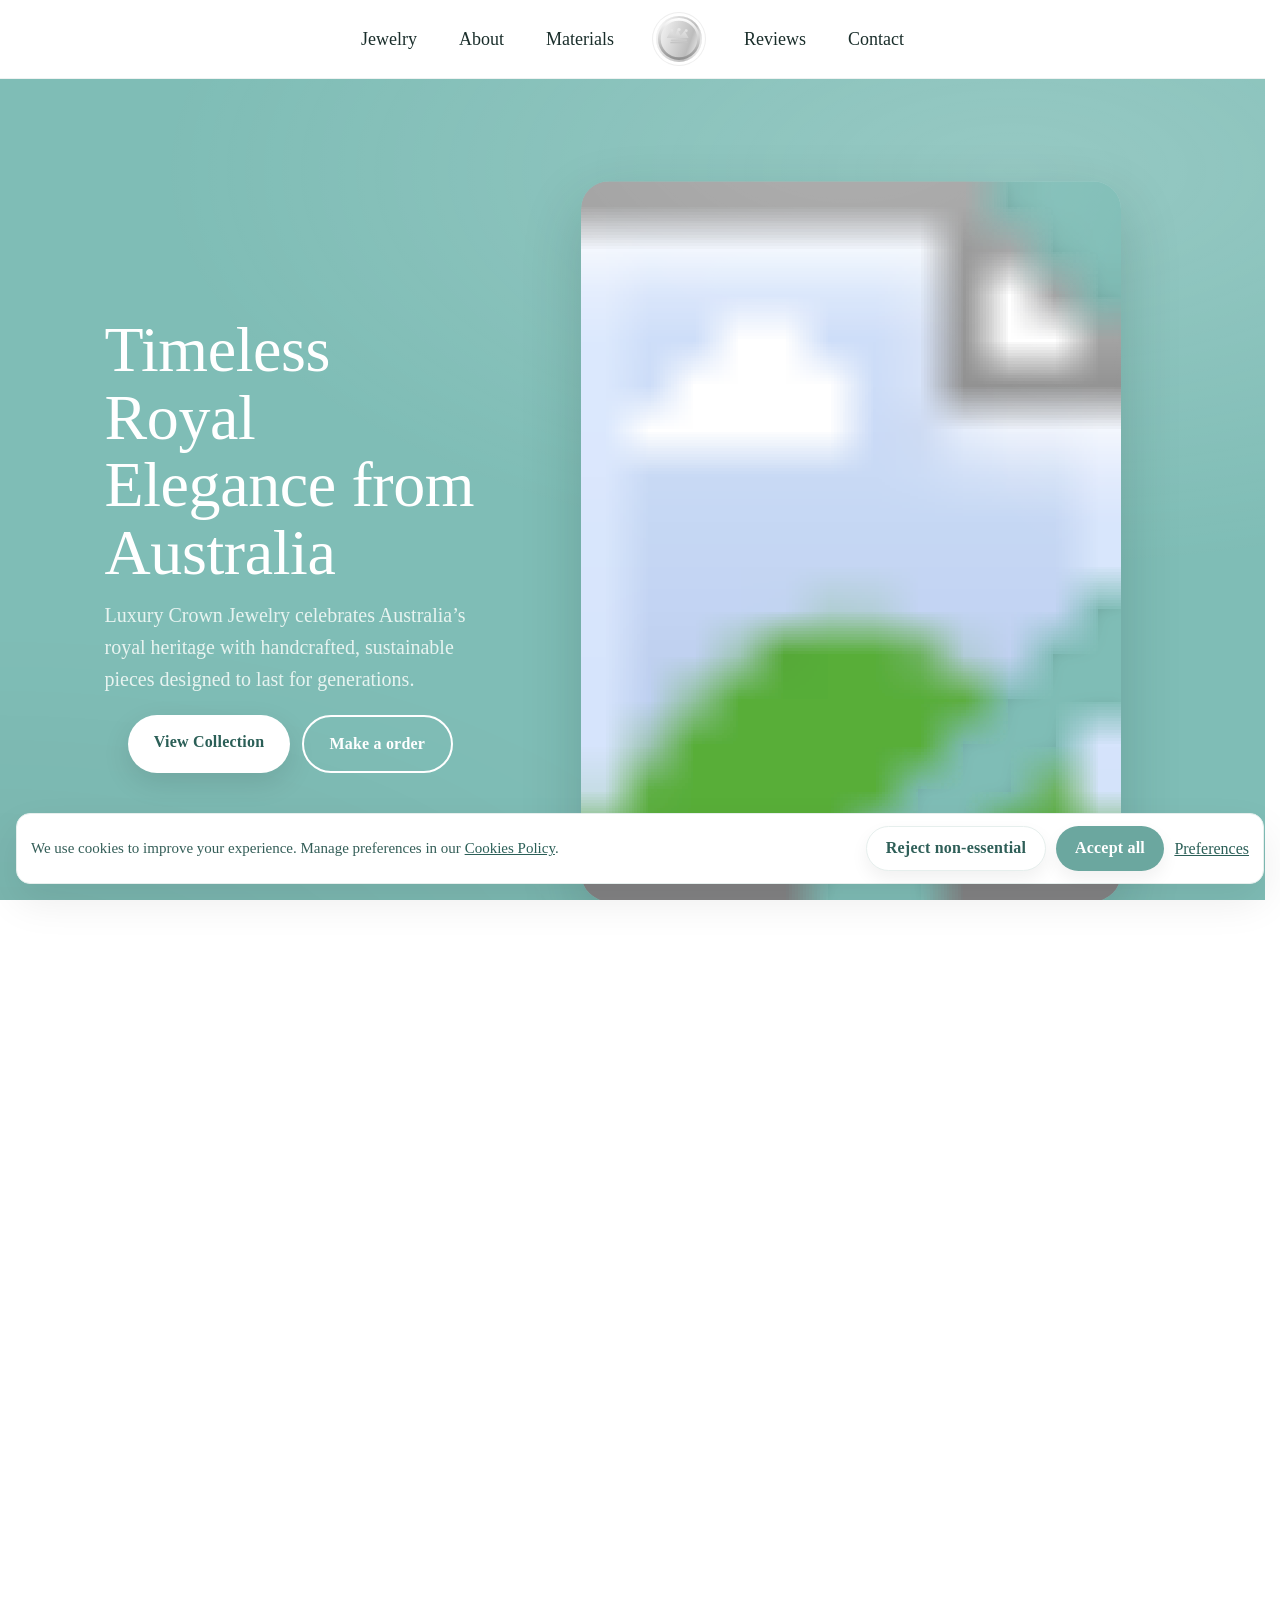
==== index.html @ 3e47b687 "Initial commit" ====
<!doctype html>
<html lang="en">

<head>
  <meta charset="utf-8" />
  <meta name="viewport" content="width=device-width,initial-scale=1" />

  <title>Crown (Australia) — Luxury Crown Jewelry from Australia</title>
  <meta name="description"
    content="Discover Crown (Australia) — handcrafted jewelry inspired by royal elegance and Australian heritage. Sustainable materials, opals, gold, and timeless design." />
  <meta name="keywords"
    content="Crown Australia, luxury jewelry, Australian opal, handcrafted jewelry, royal design, sustainable jewelry, gold, silver, diamonds" />
  <meta property="og:type" content="website" />
  <meta property="og:title" content="Crown (Australia) — Luxury Crown Jewelry from Australia" />
  <meta property="og:description"
    content="Regal-inspired handcrafted jewelry from Australia. Crown quality, timeless design." />
  <meta property="og:image" content="https://example.com/public/images/og/homePage.webP">

  <link rel="icon" type="image/svg+xml" href="/public/favicon.svg?v=2">
  <link rel="stylesheet" href="./css/normalize.css" />
  <link rel="stylesheet" href="./css/styles.css" />
</head>

<body>

  <div id="site-header"></div>

  <main id="top" class="page">
    <section class="hero" aria-labelledby="heroTitle">
      <div class="hero__inner">
        <div class="hero__copy reveal">
          <h1 id="heroTitle" class="hero__title">Timeless Royal<br>Elegance from<br>Australia</h1>
          <p class="hero__lead">Luxury Crown Jewelry celebrates Australia’s royal heritage with handcrafted, sustainable
            pieces designed to last for generations.</p>
          <div class="hero__cta">
            <a class="btn btn--solid" href="./#catalog">View Collection</a>
            <a class="btn btn--outline" href="./#order">Make a order</a>
          </div>
        </div>

        <figure class="hero__media reveal">
          <div class="hero__frame">
            <svg class="hero-portrait" viewBox="0 0 960 1280" role="img" aria-label="Model wearing Crown jewelry">
              <defs>
                <clipPath id="portraitMask" clipPathUnits="objectBoundingBox">
                  <rect x="0" y="0" width="1" height="1" rx=".04" ry=".04" />
                </clipPath>
                <filter id="innerShadow" x="-20%" y="-20%" width="140%" height="140%">
                  <feOffset dx="0" dy="2" />
                  <feGaussianBlur stdDeviation="14" result="b" />
                  <feComposite in="SourceAlpha" in2="b" operator="arithmetic" k2="-1" k3="1" result="inner" />
                  <feColorMatrix in="inner" type="matrix" values="0 0 0 0 0 0 0 0 0 0 0 0 0 0 0 0 0 0 .50 0" />
                  <feBlend in="SourceGraphic" mode="normal" />
                </filter>
              </defs>
              <rect x="0" y="0" width="960" height="1280" fill="var(--teal)" />
              <g clip-path="url(#portraitMask)" filter="url(#innerShadow)">
                <image href="./public/images/about-media.webP" x="0" y="0" width="960" height="1280"
                  preserveAspectRatio="xMidYMid slice" />
              </g>
            </svg>
          </div>
        </figure>
      </div>
    </section>

    <section id="catalog" class="catalog catalog--clean" aria-labelledby="catalogTitle">
      <div class="catalog__inner">
        <header class="catalog__head catalog__head--row">
          <div>
            <h2 id="catalogTitle" class="catalog__title">Our Craft</h2>
            <p class="catalog__sub">Handcrafted in small batches. Timeless and subtle.</p>
          </div>
          <div class="catalog__controls">
            <button class="cat-btn cat-btn--prev" aria-label="Previous" data-slide="prev">‹</button>
            <button class="cat-btn cat-btn--next" aria-label="Next" data-slide="next">›</button>
          </div>
        </header>

        <div class="catalog__viewport" aria-roledescription="carousel">
          <div class="catalog__track">
            <article class="item" data-title="Solitaire Ring" data-price="£1,250"
              data-gallery="./public/images/jewellery/SolitaireRing/SolitaireRing1.webP|./public/images/jewellery/SolitaireRing/SolitaireRing2.webP|./public/images/jewellery/SolitaireRing/SolitaireRing3.webP"
              data-img="./public/images/jewellery/SolitaireRing/SolitaireRing1.webP" data-link="./product-ring.html"
              data-desc="Classic round brilliant solitaire with a slim band for maximum sparkle. Low-profile, stackable, everyday-friendly. 18k white gold; lifetime polishing included.">
              <div class="item__media">
                <img src="./public/images/jewellery/SolitaireRing/SolitaireRing1.webP" alt="Solitaire Ring">
              </div>
              <div class="item__foot">
                <h3 class="item__title">Solitaire Ring</h3>
                <div class="item__meta">
                  <span class="item__price">£1,250</span>
                  <div class="item__actions"><button type="button" class="quick js-quick">Quick View</button></div>
                </div>
              </div>
            </article>

            <article class="item" data-title="Teardrop Earrings" data-price="£420"
              data-gallery="./public/images/jewellery/TeardropEarrings/TeardropEarrings1.webP|./public/images/jewellery/TeardropEarrings/TeardropEarrings2.webP|./public/images/jewellery/TeardropEarrings/TeardropEarrings3.webP"
              data-img="./public/images/jewellery/TeardropEarrings/TeardropEarrings1.webP"
              data-link="./product-earrings.html"
              data-desc="Minimal teardrop earrings with a glossy enamel finish. Sterling silver with secure lever-backs. Lightweight — perfect for all-day wear.">
              <div class="item__media">
                <img src="./public/images/jewellery/TeardropEarrings/TeardropEarrings1.webP" alt="Teardrop Earrings">
              </div>
              <div class="item__foot">
                <h3 class="item__title">Teardrop Earrings</h3>
                <div class="item__meta">
                  <span class="item__price">£420</span>
                  <div class="item__actions"><button type="button" class="quick js-quick">Quick View</button></div>
                </div>
              </div>
            </article>

            <article class="item" data-title="Fine Link Bracelet" data-price="£380"
              data-gallery="./public/images/jewellery/ShineBracelet/ShineBracelet1.webP|./public/images/jewellery/ShineBracelet/ShineBracelet2.webP|./public/images/jewellery/ShineBracelet/ShineBracelet3.webP"
              data-img="./public/images/jewellery/ShineBracelet/ShineBracelet1.webP" data-link="./product-bracelet.html"
              data-desc="Refined round-link chain bracelet in sterling silver. Smooth edges and silky drape — pairs beautifully with a watch or stacking set.">
              <div class="item__media">
                <img src="./public/images/jewellery/ShineBracelet/ShineBracelet1.webP" alt="Fine Link Bracelet">
              </div>
              <div class="item__foot">
                <h3 class="item__title">Fine Link Bracelet</h3>
                <div class="item__meta">
                  <span class="item__price">£380</span>
                  <div class="item__actions"><button type="button" class="quick js-quick">Quick View</button></div>
                </div>
              </div>
            </article>

            <article class="item" data-title="Silver Disc Pendant" data-price="£310"
              data-gallery="./public/images/jewellery/ShinePendant/ShinePendant1.webP|./public/images/jewellery/ShinePendant/ShinePendant2.webP|./public/images/jewellery/ShinePendant/ShinePendant3.webP"
              data-img="./public/images/jewellery/ShinePendant/ShinePendant1.webP" data-link="./product-pendant.html"
              data-desc="Timeless sterling-silver disc with a satin dome and bright-cut rim. Elegant alone or layered with a short choker.">
              <div class="item__media">
                <img src="./public/images/jewellery/ShinePendant/ShinePendant1.webP" alt="Silver Disc Pendant">
              </div>
              <div class="item__foot">
                <h3 class="item__title">Silver Disc Pendant</h3>
                <div class="item__meta">
                  <span class="item__price">£310</span>
                  <div class="item__actions"><button type="button" class="quick js-quick">Quick View</button></div>
                </div>
              </div>
            </article>

            <article class="item" data-title="Green Enamel Bracelet" data-price="£290"
              data-gallery="./public/images/jewellery/GreenBracelet/GreenBracelet1.webP|./public/images/jewellery/GreenBracelet/GreenBracelet2.webP|./public/images/jewellery/GreenBracelet/GreenBracelet3.webP"
              data-img="./public/images/jewellery/GreenBracelet/GreenBracelet1.webP" data-link="./product-bracelet.html"
              data-desc="Jade-green enamel charm bracelet on a fine silver chain. Hand-fired enamel for lasting color. Stack-ready, feather-light.">
              <div class="item__media">
                <img src="./public/images/jewellery/GreenBracelet/GreenBracelet1.webP" alt="Green Enamel Bracelet">
              </div>
              <div class="item__foot">
                <h3 class="item__title">Green Enamel Bracelet</h3>
                <div class="item__meta">
                  <span class="item__price">£290</span>
                  <div class="item__actions"><button type="button" class="quick js-quick">Quick View</button></div>
                </div>
              </div>
            </article>

            <article class="item" data-title="Blue Enamel Pendant" data-price="£360"
              data-gallery="./public/images/jewellery/BluePendant/BluePendant1.webP|./public/images/jewellery/BluePendant/BluePendant2.webP|./public/images/jewellery/BluePendant/BluePendant3.webP"
              data-img="./public/images/jewellery/BluePendant/BluePendant1.webP" data-link="./product-pendant.html"
              data-desc="Ocean-blue enamel dome with a polished rim. Comfortable 45 cm chain — designed to layer or shine solo.">
              <div class="item__media">
                <img src="./public/images/jewellery/BluePendant/BluePendant1.webP" alt="Blue Enamel Pendant">
              </div>
              <div class="item__foot">
                <h3 class="item__title">Blue Enamel Pendant</h3>
                <div class="item__meta">
                  <span class="item__price">£360</span>
                  <div class="item__actions"><button type="button" class="quick js-quick">Quick View</button></div>
                </div>
              </div>
            </article>

            <article class="item" data-title="Deep Green Pendant" data-price="£1,380"
              data-gallery="./public/images/jewellery/GreenSinglePendant/GreenSinglePendant1.webP|./public/images/jewellery/GreenSinglePendant/GreenSinglePendant2.webP|./public/images/jewellery/GreenSinglePendant/GreenSinglePendant3.webP"
              data-img="./public/images/jewellery/GreenSinglePendant/GreenSinglePendant1.webP"
              data-link="./product-pendant.html"
              data-desc="Deep-green enamel pendant inspired by coastal eucalyptus. Silver bezel with glass-smooth finish. Gift-boxed.">
              <div class="item__media">
                <img src="./public/images/jewellery/GreenSinglePendant/GreenSinglePendant1.webP"
                  alt="Deep Green Pendant">
              </div>
              <div class="item__foot">
                <h3 class="item__title">Deep Green Pendant</h3>
                <div class="item__meta">
                  <span class="item__price">£1,380</span>
                  <div class="item__actions"><button type="button" class="quick js-quick">Quick View</button></div>
                </div>
              </div>
            </article>

            <article class="item" data-title="Silver Coin Pendant" data-price="£330"
              data-gallery="./public/images/jewellery/GreenPendant/GreenPendant1.webP|./public/images/jewellery/GreenPendant/GreenPendant2.webP|./public/images/jewellery/GreenPendant/GreenPendant3.webP"
              data-img="./public/images/jewellery/GreenPendant/GreenPendant1.webP" data-link="./product-pendant.html"
              data-desc="Sterling-silver coin pendant with a soft satin finish. Minimalist, modern and easy to wear every day.">
              <div class="item__media">
                <img src="./public/images/jewellery/GreenPendant/GreenPendant1.webP" alt="Silver Coin Pendant">
              </div>
              <div class="item__foot">
                <h3 class="item__title">Silver Coin Pendant</h3>
                <div class="item__meta">
                  <span class="item__price">£330</span>
                  <div class="item__actions"><button type="button" class="quick js-quick">Quick View</button></div>
                </div>
              </div>
            </article>
          </div>
        </div>
      </div>

      <dialog class="qv" id="qv" aria-labelledby="qvTitle" aria-describedby="qvDesc">
        <button class="qv__close" aria-label="Close">✕</button>

        <div class="qv__media">
          <div class="qv__stage" id="qvStage">
            <img id="qvImg" alt="" loading="lazy">
          </div>
          <ul class="qv__thumbs" id="qvThumbs"></ul>
        </div>

        <div class="qv__body">
          <header class="qv__head">
            <h3 class="qv__title" id="qvTitle"></h3>
            <span class="qv__price" id="qvPrice"></span>
          </header>

          <p class="qv__desc" id="qvDesc"></p>

          <dl class="qv__specs">
            <div class="qv__spec">
              <dt>Materials</dt>
              <dd id="qvMaterials"></dd>
            </div>
            <div class="qv__spec">
              <dt>Finish</dt>
              <dd id="qvFinish"></dd>
            </div>
            <div class="qv__spec">
              <dt>Size / Length</dt>
              <dd id="qvSize"></dd>
            </div>
            <div class="qv__spec">
              <dt>Stone</dt>
              <dd id="qvStone"></dd>
            </div>
          </dl>

          <ul class="qv__highlights" id="qvHighlights"></ul>

          <div class="qv__notes">
            <p><strong>Care & Warranty:</strong> Complimentary lifetime polishing and tightening.</p>
            <p><strong>Shipping:</strong> Insured worldwide delivery. Free resizing within 60 days.</p>
          </div>

          <div class="qv__cta">
            <a class="btn btn--solid" id="qvOrderBtn" href="./#order">Make a order</a>
            <a class="btn btn--outline" href="./#order">Contact Us</a>
          </div>
        </div>
      </dialog>
    </section>

    <section id="about" class="about about--elevated" aria-labelledby="aboutTitle">
      <div class="about__inner">
        <div class="about__content">
          <h2 id="aboutTitle" class="about__title">The Inspiration Behind <span>Crown (Australia)</span></h2>
          <p class="about__lead">Our <strong>Crown (Australia)</strong> line blends royal motifs with the calm light of
            Australia’s coast. Each piece is handcrafted in small batches using recycled metals and ethically sourced
            stones.</p>

          <ul class="about__list">
            <li>Handcrafted in Australia</li>
            <li>Recycled gold & sterling silver</li>
            <li>Conflict-free stones</li>
            <li>Lifetime care & polishing</li>
          </ul>

          <div class="about__chips" aria-label="Key facts">
            <div class="chip"><span class="chip__num">12+</span><span class="chip__label">years of craft</span></div>
            <div class="chip"><span class="chip__num">100%</span><span class="chip__label">recycled metals</span></div>
            <div class="chip"><span class="chip__num">3–4 wks</span><span class="chip__label">made to order</span></div>
          </div>
        </div>

        <figure class="about__media">
          <img class="about__img" src="./public/images/hero.webP"
            alt="Crown jeweler setting an opal into a silver bezel under warm studio light">
          <svg class="about__crest" viewBox="0 0 36 20" aria-hidden="true">
            <path d="M2 18h32L27 4l-5 5-4-8-4 8-5-5-7 14z" fill="url(#g)" />
            <defs>
              <linearGradient id="g" x1="0" y1="0" x2="1" y2="1">
                <stop offset="0" stop-color="#F9E4A4" />
                <stop offset=".55" stop-color="#D2A552" />
                <stop offset="1" stop-color="#9A6A2E" />
              </linearGradient>
            </defs>
          </svg>
        </figure>
      </div>
    </section>

    <section id="materials" class="materials materials--signature" aria-labelledby="materialsTitle">
      <div class="materials__inner">
        <header class="materials__head">
          <h2 id="materialsTitle" class="section__title">Materials & Craft</h2>
        </header>

        <div class="mat-grid">
          <article class="mat">
            <div class="mat__icon" aria-hidden="true">
              <svg viewBox="0 0 24 24">
                <path d="M12 3c3.5 4.8 6 8 6 11a6 6 0 1 1-12 0c0-3 2.5-6.2 6-11z" />
              </svg>
            </div>
            <div class="mat__body">
              <h3 class="mat__title">Recycled Gold</h3>
              <p class="mat__text">14k & 18k, reclaimed and refined in Australia.</p>
            </div>
          </article>

          <article class="mat">
            <div class="mat__icon" aria-hidden="true">
              <svg viewBox="0 0 24 24">
                <rect x="3" y="8" width="18" height="8" rx="3" />
              </svg>
            </div>
            <div class="mat__body">
              <h3 class="mat__title">Sterling Silver</h3>
              <p class="mat__text">925 silver with anti-tarnish finish.</p>
            </div>
          </article>

          <article class="mat">
            <div class="mat__icon" aria-hidden="true">
              <svg viewBox="0 0 24 24">
                <ellipse cx="12" cy="12" rx="8" ry="5" />
              </svg>
            </div>
            <div class="mat__body">
              <h3 class="mat__title">Australian Opal</h3>
              <p class="mat__text">Local mines, hand-cut cabochons.</p>
            </div>
          </article>

          <article class="mat">
            <div class="mat__icon" aria-hidden="true">
              <svg viewBox="0 0 24 24">
                <path d="M3 8l4-4h10l4 4-9 12L3 8z" />
              </svg>
            </div>
            <div class="mat__body">
              <h3 class="mat__title">White Diamonds</h3>
              <p class="mat__text">Conflict-free, G–H color, VS clarity.</p>
            </div>
          </article>

          <article class="mat">
            <div class="mat__icon" aria-hidden="true">
              <svg viewBox="0 0 24 24">
                <path d="M7 7h10l3 5-3 5H7L4 12l3-5z" />
              </svg>
            </div>
            <div class="mat__body">
              <h3 class="mat__title">Emerald & Jade</h3>
              <p class="mat__text">Traceable supply, polished glow.</p>
            </div>
          </article>

          <article class="mat">
            <div class="mat__icon" aria-hidden="true">
              <svg viewBox="0 0 24 24">
                <path d="M4 16c2 0 3-1 4-3l9-9 2 2-9 9c-2 1-3 2-3 4 0 2-3 3-3 1z" />
              </svg>
            </div>
            <div class="mat__body">
              <h3 class="mat__title">Enamel Details</h3>
              <p class="mat__text">Heat-fused color accents for a regal touch.</p>
            </div>
          </article>
        </div>
      </div>
    </section>

    <section id="reviews" class="reviews reviews--signature" aria-labelledby="reviewsTitle">
      <div class="reviews__inner">
        <header class="reviews__head">
          <h2 id="reviewsTitle" class="section__title">What Clients Say</h2>
        </header>

        <div class="rev-grid">
          <figure class="rev">
            <img class="rev__photo" src="./public/images/users/user-1.webP" alt="Amelia R. portrait" width="72"
              height="72" loading="lazy">
            <blockquote class="rev__quote">“My Crown pendant is stunning — light, elegant, and deeply Australian.”
            </blockquote>
            <figcaption class="rev__meta">
              <span class="rev__name">Amelia R.</span>
              <span class="rev__stars" aria-label="5 out of 5">★★★★★</span>
            </figcaption>
          </figure>

          <figure class="rev">
            <img class="rev__photo" src="./public/images/users/user-2.png" alt="Harper L. portrait" width="72"
              height="72" loading="lazy">
            <blockquote class="rev__quote">“Ethical materials and superb finishing. It became our family keepsake.”
            </blockquote>
            <figcaption class="rev__meta">
              <span class="rev__name">Harper L.</span>
              <span class="rev__stars" aria-label="5 out of 5">★★★★★</span>
            </figcaption>
          </figure>

          <figure class="rev">
            <img class="rev__photo" src="./public/images/users/user-3.jpeg" alt="Oliver T. portrait" width="72"
              height="72" loading="lazy">
            <blockquote class="rev__quote">“The solitaire ring looks royal. Service and packaging are immaculate.”
            </blockquote>
            <figcaption class="rev__meta">
              <span class="rev__name">Oliver T.</span>
              <span class="rev__stars" aria-label="5 out of 5">★★★★★</span>
            </figcaption>
          </figure>

          <figure class="rev">
            <img class="rev__photo" src="./public/images/users/user-4.webP" alt="Sophia M. portrait" width="72"
              height="72" loading="lazy">
            <blockquote class="rev__quote">“Refined, timeless and responsibly made. I love wearing it every day.”
            </blockquote>
            <figcaption class="rev__meta">
              <span class="rev__name">Sophia M.</span>
              <span class="rev__stars" aria-label="5 out of 5">★★★★★</span>
            </figcaption>
          </figure>
        </div>
      </div>
    </section>

    <section id="order" class="order order--signature" aria-labelledby="orderTitle">
      <div class="order__inner">
        <div class="order__copy">
          <h2 id="orderTitle" class="section__title">Order Your Crown Piece</h2>
          <p class="section__lead">Tell us what you love and we’ll craft it to perfection.</p>
          <ul class="order__bullets">
            <li>2–3 weeks for most items</li>
            <li>Free resizing within 60 days</li>
            <li>Worldwide insured shipping</li>
          </ul>
        </div>

        <form class="form form--card" id="orderForm" novalidate>
          <div class="form__grid">
            <label class="fld">
              <input class="fld__control" type="text" name="name" id="name" placeholder=" " required>
              <span class="fld__label">Full name</span>
              <span class="fld__hint" aria-live="polite"></span>
            </label>

            <label class="fld">
              <input class="fld__control" type="email" name="email" id="email" placeholder=" " required>
              <span class="fld__label">Email</span>
              <span class="fld__hint" aria-live="polite"></span>
            </label>

            <label class="fld fld--select">
              <select class="fld__control" name="product" id="product" required>
                <option value="" hidden selected>Select…</option>
                <option>Solitaire ring</option>
                <option>Earrings</option>
                <option>Bracelet</option>
                <option>Pendant</option>
              </select>
              <span class="fld__label">Interest</span>
              <span class="fld__hint" aria-live="polite"></span>
            </label>

            <label class="fld fld--full">
              <textarea class="fld__control" name="message" id="message" rows="4" placeholder=" "></textarea>
              <span class="fld__label">Size, material, deadline…</span>
              <span class="fld__hint" aria-live="polite"></span>
            </label>

            <div class="consent fld--full">
              <label class="chk">
                <input type="checkbox" id="consent" required>
                <span>I agree to the <a href="./terms.html">Terms</a> and <a href="./privacy.html">Privacy
                    Policy</a>.</span>
              </label>
            </div>
          </div>

          <div class="form__actions">
            <button type="submit" class="btn btn--primary btn--lg">Place Request</button>
            <p class="form__state" id="formState" aria-live="polite"></p>
          </div>
        </form>
      </div>
    </section>
  </main>

  <div id="site-footer"></div>

  <div id="cookie-root"></div>
  <script src="./js/cookies.js" defer></script>
  <script src="./js/nav.js"></script>
  <script type="module" src="./js/dynamic-loader.js"></script>
  <script src="./js/script.js"></script>
</body>

</html>
---- css/styles.css ----
:root {
  --teal: #7fbdb6;
  --teal-2: #6ba79f;
  --ink: #1a2e2b;
  --ink-soft: #4a6763;
  --muted: #5f7b75;
  --white: #fff;
  --line-soft: #e6efed;
  --silver-1: #ffffff;
  --silver-2: #d9d9d9;
  --silver-3: #bcbcbc;
  --silver-4: #8e8e8e;
  --silver-ring: rgba(200, 200, 200, .3);
  --container: 1200px;
  --pad-xl: 72px;
  --pad-md: 24px;
  --radius-xl: 28px;

  --shadow-lg: 0 22px 60px rgba(15, 45, 38, .18);
}

* {
  box-sizing: border-box
}

html,
body {
  height: 100%;
  min-height: 100dvh
}
html{
  scrollbar-gutter: stable;
}
html, body { overflow-x: hidden; }

html{ overflow-y: scroll; } /* постійний скролл-трек на Win → жодних стрибків */

@media (prefers-reduced-motion: reduce) {
  html {
    scroll-behavior: auto;
  }
}


[id] {
  scroll-margin-top: calc(var(--nav-offset, 80px) + 12px);
}

body {
  margin: 0;
  display: flex;
  flex-direction: column;
  font-family: Georgia, "Times New Roman", serif;
  color: var(--ink);
  background: var(--white);
  -webkit-font-smoothing: antialiased;
  -moz-osx-font-smoothing: grayscale
}

img {
  max-width: 100%;
  height: auto;
  display: block
}

a {
  color: inherit;
  text-decoration: none
}

:focus-visible {
  outline: 3px solid #96cfc7;
  outline-offset: 2px
}

main.page {
  flex: 1 0 auto
}

.top-cookie,
.nav,
#site-header {
  flex: 0 0 auto
}

#site-footer {
  flex: 0 0 auto
}

main.page>:last-child {
  margin-bottom: 0
}

.page {
  display: block
}

/* =================== HEADER / NAV (clean) =================== */
.nav{position:sticky;top:0;z-index:50;background:rgba(255,255,255,.72);backdrop-filter:blur(6px);border-bottom:1px solid #eef2f1;opacity:0;transform:translateY(-8px)}
.nav.is-ready{transition:opacity .5s,transform .5s;opacity:1;transform:none}
.nav.is-scrolled{background:rgba(255,255,255,.92)}
body.nav-lock{
  position:fixed; top:var(--lock-top,0); left:0; right:0;
  width:100%;
  padding-right:var(--sbw,0px);  
  overflow:hidden;
}

.nav__inner{max-width:var(--container);margin:0 auto;padding:0 var(--pad-md)}
.nav__bar{display:flex;justify-content:center}
.nav__list{display:flex;gap:42px;align-items:center;padding:16px 0;margin:0;list-style:none}
.nav__link{font-size:18px;position:relative}
.nav__link:after{content:"";position:absolute;left:0;right:0;bottom:-6px;height:2px;width:0;margin:auto;background:rgba(127,189,182,.55);transition:width .28s}
.nav__link:hover:after,.nav__link.is-active:after{width:100%}
.nav__link.is-active{color:#2b5f57}

.nav__logo{width:46px;height:46px;border-radius:9999px;display:flex;align-items:center;justify-content:center;box-shadow:0 0 0 3px #fff,0 0 0 4px var(--silver-ring);background:linear-gradient(110deg,var(--silver-1) 0%,var(--silver-3) 40%,#e9e9e9 50%,var(--silver-2) 60%,var(--silver-4) 100%);background-size:200% 100%;animation:shine 3.6s linear infinite}
.logo{width:42px;height:42px}
@keyframes shine{from{background-position:-200% 0}to{background-position:200% 0}}

.nav__toggle{display:none;position:absolute;right:16px;top:12px;width:42px;height:42px;border-radius:12px;border:1px solid #e5ebe9;background:#fff;cursor:pointer;z-index:60;box-shadow:0 8px 18px rgba(0,0,0,.06)}
.nav__burger,.nav__burger::before,.nav__burger::after{display:block;width:20px;height:2px;margin:0 auto;background:#2b5f57;border-radius:2px;position:relative;transition:transform .2s,opacity .2s}
.nav__burger::before,.nav__burger::after{content:"";position:absolute;left:0;right:0;opacity:.85}
.nav__burger::before{top:-6px}.nav__burger::after{top:6px}
.nav--open .nav__burger{transform:rotate(45deg)}
.nav--open .nav__burger::before{transform:translateY(6px) rotate(90deg)}
.nav--open .nav__burger::after{opacity:0}

.nav__overlay{
  position:fixed; inset:0;
  background:rgba(0,0,0,.28);
  backdrop-filter:blur(2px);
  z-index:58;
  opacity:0; pointer-events:none;
  transition:opacity .24s ease;
}.nav:not(.nav--open) .nav__overlay{display:none}
.nav__overlay[hidden]{display:none}

.nav__drawer{position:fixed;top:0;right:0;height:100dvh;width:min(84vw,420px);background:#fff;box-shadow:-12px 0 40px rgba(0,0,0,.12);transform:translateX(100%);transition:transform .26s;z-index:59;display:flex;flex-direction:column}
.nav__drawer[aria-hidden="true"]{
  visibility:hidden; pointer-events:none; transform:translateX(100%);
  transition:transform .26s, visibility 0s linear .26s;
}.nav.nav--open .nav__drawer{ visibility:visible; transform:none; }

.nav__drawer-head{display:flex;align-items:center;justify-content:space-between;padding:14px 16px;border-bottom:1px solid #eef3f2}
.nav__drawer-list{list-style:none;padding:14px 16px;margin:0;display:grid;gap:8px}
.nav__drawer-list .nav__link{display:block;padding:12px 10px;border-radius:10px}
.nav__drawer-list .nav__link:hover{background:#f6fcfb}
.nav.nav--open .nav__overlay{
  opacity:1; pointer-events:auto;
}
@media (max-width:900px){
  .nav__list{gap:22px}
  .nav__list .nav__link{display:none}
  .nav__toggle{display:block}
}
@media (max-width:450px){
  .nav__toggle{right:10px;top:8px;width:36px;height:36px}
}

.top-cookie {
  width: 100%;
  text-align: center;
  font-size: 14px;
  color: #7c7c7c;
  background: #f3f3f3;
  padding: 10px 12px;
  border-bottom: 1px solid #e9e9e9
}

.hero {
  background:
    radial-gradient(140% 90% at 80% 10%, rgba(255, 255, 255, .18), transparent 48%),
    radial-gradient(120% 80% at 0% 100%, rgba(0, 0, 0, .06), transparent 50%),
    var(--teal);
}

.hero__inner {
  max-width: var(--container);
  margin: 0 auto;
  padding: clamp(64px, 7vw, 112px) var(--pad-xl) clamp(40px, 6vw, 80px);
  display: grid;
  grid-template-columns: minmax(320px, 560px) 1fr;
  align-items: center;
  gap: clamp(28px, 5vw, 64px)
}

.hero__copy {
  max-width: 640px
}

.hero__title {
  color: #fff;
  font-weight: 400;
  font-size: clamp(34px, 6.2vw, 64px);
  line-height: 1.06;
  letter-spacing: -.4px;
  margin: 0 0 12px
}

.hero__lead {
  color: #eaf5f2;
  font-size: clamp(16px, 2.3vw, 20px);
  max-width: 60ch;
  margin: 0 0 20px;
  opacity: .98
}

.hero__cta {
  display: flex;
  justify-content: center;
  gap: 12px;
  flex-wrap: wrap
}

.btn {
  display: inline-block;
  cursor: pointer;
  padding: .9rem 1.6rem;
  border-radius: 9999px;
  font-weight: 700;
  letter-spacing: .2px;
  transition: transform .15s, box-shadow .15s, background .15s, color .15s, border-color .15s
}

.btn--solid {
  background: #fff;
  color: #2b5f57;
  box-shadow: 0 10px 28px rgba(0, 0, 0, .10)
}

.btn--solid:hover {
  box-shadow: 0 16px 40px rgba(0, 0, 0, .16);
  transform: translateY(-1px)
}

.btn--outline {
  border: 2px solid #fff;
  color: #fff
}

.btn--outline:hover {
  background: rgba(255, 255, 255, .08)
}

.hero__media {
  align-self: stretch
}

.hero__frame {
  aspect-ratio: 3/4;
  max-height: 880px;
  height: clamp(460px, 80vh, 880px);
  border-radius: var(--radius-xl);
  overflow: hidden;
  position: relative;
  box-shadow: var(--shadow-lg), inset 0 0 0 1px rgba(255, 255, 255, .20);
  transform: translateY(var(--py, 0));
  transition: transform .4s;
  isolation: isolate
}

.hero-portrait {
  width: 100%;
  height: 100%;
  display: block;
  animation: float 10s ease-in-out infinite
}

@keyframes float {

  0%,
  100% {
    transform: translateY(0) scale(1.003)
  }

  50% {
    transform: translateY(-6px) scale(1.01)
  }
}

.hero__frame::before {
  content: "";
  position: absolute;
  inset: 0;
  background: radial-gradient(120% 60% at 50% -10%, rgba(255, 255, 255, .30), transparent 55%), radial-gradient(40% 60% at 90% 20%, rgba(255, 255, 255, .10), transparent 60%);
  mix-blend-mode: soft-light;
  pointer-events: none
}

/* =================== TITLES =================== */
.section__title {
  font-size: clamp(28px, 4.2vw, 44px);
  margin: 0 0 14px
}

.section__lead {
  font-size: clamp(16px, 2.2vw, 18px);
  color: var(--muted);
  margin: 0 0 10px
}

.catalog--clean {
  background: #fff;
  padding: clamp(36px, 6vw, 72px) 0
}

.catalog--clean .catalog__inner {
  max-width: var(--container);
  margin: 0 auto;
  padding: 0 var(--pad-xl)
}

.catalog__head--row {
  display: flex;
  align-items: flex-end;
  justify-content: space-between;
  gap: 16px;
  margin-bottom: clamp(18px, 3vw, 32px)
}

.catalog--clean .catalog__title {
  font-size: clamp(30px, 4.4vw, 48px);
  line-height: 1.1;
  margin: 0 0 6px;
  letter-spacing: -.4px;
  color: var(--ink)
}

.catalog--clean .catalog__sub {
  margin: 0;
  color: #6b7e7a;
  font-size: clamp(14px, 1.6vw, 16px)
}

.catalog__controls {
  display: flex;
  gap: 10px
}

.cat-btn {
  width: 42px;
  height: 42px;
  border-radius: 12px;
  border: 1px solid #e3efec;
  background: #fff;
  cursor: pointer;
  display: grid;
  place-items: center;
  font-size: 18px;
  color: #2b5f57;
  transition: transform .15s, box-shadow .15s, border-color .15s, background .15s
}

.cat-btn:hover {
  transform: translateY(-1px);
  box-shadow: 0 10px 28px rgba(0, 0, 0, .10);
  border-color: #d7e7e3;
  background: #f6fcfb
}

.cat-btn:disabled {
  opacity: .4;
  pointer-events: none
}

.catalog__viewport {
  overflow: hidden
}

.catalog__track {
  display: grid;
  grid-auto-flow: column;
  grid-auto-columns: calc((100% - 3*clamp(16px, 2.8vw, 28px))/3);
  gap: clamp(16px, 2.8vw, 28px);
  scroll-snap-type: x mandatory;
  overflow-x: auto;
  padding-bottom: 6px;
  scrollbar-width: none
}

.catalog__track::-webkit-scrollbar {
  display: none
}

.item {
  scroll-snap-align: start;
  border: 1px solid #e6efed;
  border-radius: 14px;
  background: #fff;
  overflow: hidden;
  transition: transform .18s, box-shadow .18s, border-color .18s
}

.item:hover {
  transform: translateY(-4px);
  box-shadow: 0 14px 42px rgba(0, 0, 0, .08);
  border-color: #d7e7e3
}

.item__media {
  aspect-ratio: 1/1;
  background: #eaf4f2;
  border-bottom: 1px solid #eef4f3;
  overflow: hidden;
  display: grid;
  place-items: center;
  padding: 8px
}

.item__media img {
  width: 100%;
  height: 100%;
  object-fit: contain;
  transition: transform .6s
}

.item:hover .item__media img {
  transform: scale(1.03)
}

.item__foot {
  padding: 14px 14px 16px
}

.item__title {
  margin: 0 0 8px;
  font-size: clamp(16px, 2.2vw, 20px);
  color: #2b4742;
  letter-spacing: .1px
}

.item__meta {
  display: flex;
  align-items: center;
  justify-content: space-between;
  gap: 12px
}

.item__price {
  font-weight: 700;
  color: #223e39
}

.item__actions {
  display: flex;
  align-items: center;
  gap: 8px
}

.quick {
  border: 1px solid #dfecea;
  background: #fff;
  border-radius: 999px;
  padding: 6px 10px;
  font-size: 13px;
  color: #2b5f57;
  cursor: pointer;
  transition: background .15s, border-color .15s, transform .15s
}

.quick:hover {
  background: #f6fcfb;
  border-color: #d7e7e3;
  transform: translateY(-1px)
}

/* =================== QUICK VIEW =================== */
.qv {
  border: none;
  border-radius: 20px;
  background: #fff;
  display: none;
  width: 100%;
  max-width: min(1040px, 94vw);
  box-shadow: 0 30px 100px rgba(0, 0, 0, .22)
}

.qv::backdrop {
  background: rgba(0, 0, 0, .42);
  backdrop-filter: blur(2px)
}

.qv[open] {
  display: grid;
  grid-template-columns: minmax(420px, .95fr) 1.05fr;
  max-height: 92dvh
}

.qv__close {
  position: absolute;
  right: 12px;
  top: 12px;
  width: 38px;
  height: 38px;
  border-radius: 12px;
  border: 1px solid #e5ebe9;
  background: #fff;
  cursor: pointer;
  box-shadow: 0 8px 18px rgba(0, 0, 0, .06)
}

.qv__media {
  display: grid;
  grid-template-rows: 1fr auto;
  gap: 12px;
  padding: 18px;
  border-right: 1px solid #eef2f1
}

.qv__stage {
  position: relative;
  display: flex;
  align-items: center;
  justify-content: center;
  width: 100%;
  min-height: 320px;
  max-height: 72dvh;
  border-radius: 16px;
  overflow: hidden
}

.qv__stage img {
  max-width: 100%;
  max-height: calc(72dvh - 36px);
  object-fit: contain;
  object-position: center
}

.qv__stage--zoom img {
  transform: scale(1.6)
}

.qv__thumbs {
  display: flex;
  gap: 10px;
  margin: 0;
  padding: 0;
  list-style: none;
  overflow: auto;
  scrollbar-width: thin
}

.qv__thumbs li {
  position: relative;
  flex: 0 0 86px;
  height: 86px;
  padding: 8px;
  border: 1px solid #e3efec;
  border-radius: 12px;
  background: #eaf4f2;
  overflow: hidden;
  isolation: isolate;
  transition: border-color .15s, box-shadow .15s, transform .15s
}

.qv__thumbs li.is-active {
  border-color: #7fbdb6;
  box-shadow: 0 0 0 2px #cfe3df inset;
  transform: translateY(-1px)
}

.qv__thumbs img {
  width: 100%;
  height: 100%;
  object-fit: contain;
  object-position: center;
  -webkit-mask-image: -webkit-radial-gradient(white, black);
  border-radius: 6px
}

.qv__body {
  padding: 24px 24px 18px;
  overflow: auto;
  line-height: 1.7
}

.qv__head {
  display: flex;
  align-items: baseline;
  justify-content: space-between;
  gap: 12px;
  margin-bottom: 6px
}

.qv__title {
  font-size: clamp(22px, 2.4vw, 30px)
}

.qv__price {
  font-weight: 700;
  color: #223e39
}

.qv__desc {
  color: #445e59;
  margin: 10px 0 14px
}

.qv__specs {
  display: grid;
  grid-template-columns: 1fr 1fr;
  gap: 10px 18px;
  margin: 0 0 6px
}

.qv__spec dt {
  font-weight: 700;
  font-size: 13px;
  color: #2b4742
}

.qv__spec dd {
  margin: 2px 0 0;
  color: #5c7d78;
  font-size: 14px
}

.qv__highlights {
  display: grid;
  grid-template-columns: 1fr 1fr;
  gap: 6px 12px;
  margin: 8px 0 12px;
  padding: 0;
  list-style: none
}

.qv__highlights li {
  position: relative;
  padding-left: 16px;
  color: #365f59;
  font-size: 14px
}

.qv__highlights li::before {
  content: "";
  position: absolute;
  left: 0;
  top: .6em;
  width: 8px;
  height: 8px;
  border-radius: 50%;
  background: #7fbdb6;
  box-shadow: 0 0 0 2px #eaf4f2
}

.qv__notes {
  border-top: 1px solid #e6efed;
  padding-top: 10px;
  color: #567874;
  font-size: 14px
}

.qv__cta {
  display: flex;
  gap: 10px;
  flex-wrap: wrap;
  margin-top: 12px;
  align-items: center
}

@media (max-width:860px) {
  .qv[open] {
    grid-template-columns: 1fr;
    max-height: 94dvh
  }

  .qv__media {
    border-right: 0;
    border-bottom: 1px solid #eef2f1
  }

  .qv__stage {
    min-height: 240px;
    max-height: 54dvh
  }

  .qv__stage img {
    max-height: calc(54dvh - 28px)
  }

  .qv__specs,
  .qv__highlights {
    grid-template-columns: 1fr
  }

  .qv__thumbs li {
    flex: 0 0 70px;
    height: 70px;
    padding: 6px;
    border-radius: 10px
  }

  .qv__thumbs img {
    border-radius: 5px
  }
}

@media (prefers-reduced-motion:reduce) {

  .qv,
  .qv * {
    transition: none !important;
    animation: none !important
  }
}

/* =================== ABOUT / MATERIALS / REVIEWS =================== */
.about--elevated {
  background: linear-gradient(180deg, #f7fbfa, #fff 80%, #fff)
}

.about--elevated .about__inner {
  max-width: var(--container);
  margin: 0 auto;
  padding: clamp(64px, 7vw, 108px) var(--pad-xl);
  display: grid;
  grid-template-columns: 1.05fr .95fr;
  gap: clamp(40px, 6vw, 84px);
  align-items: center
}

.about__title {
  margin: 0 0 12px;
  font-size: clamp(34px, 5.2vw, 56px);
  line-height: 1.08;
  letter-spacing: -.4px;
  color: var(--ink)
}

.about__title span {
  color: var(--teal-2);
  text-decoration: underline;
  text-decoration-thickness: 4px;
  text-underline-offset: 6px
}

.about__lead {
  margin: 0 0 18px;
  color: var(--ink-soft);
  font-size: clamp(16px, 1.9vw, 18px);
  line-height: 1.75;
  max-width: 64ch
}

.about__list {
  margin: 0 0 24px;
  padding: 0;
  list-style: none
}

.about__list li {
  position: relative;
  padding-left: 18px;
  color: #3e5f5a;
  font-size: 16px;
  line-height: 1.65;
  margin: 6px 0
}

.about__list li::before {
  content: "";
  position: absolute;
  left: 0;
  top: .72em;
  width: 8px;
  height: 8px;
  border-radius: 50%;
  background: var(--teal);
  box-shadow: 0 0 0 2px #eaf4f2
}

.about__chips {
  display: flex;
  gap: clamp(10px, 2vw, 16px);
  flex-wrap: wrap;
  padding-top: 14px;
  border-top: 1px solid var(--line-soft)
}

.chip {
  display: flex;
  gap: 6px;
  align-items: baseline;
  background: #fff;
  border: 1px solid #e6efed;
  border-radius: 999px;
  padding: 8px 12px;
  box-shadow: 0 10px 26px rgba(0, 0, 0, .06)
}

.chip__num {
  font-weight: 700;
  color: #233e39
}

.chip__label {
  font-size: 12.5px;
  color: #6a8a85
}

.about__media {
  position: relative;
  overflow: hidden;
  isolation: isolate;
  box-shadow: 0 22px 70px rgba(0, 0, 0, .10), inset 0 0 0 1px rgba(255, 255, 255, .35);
  background: radial-gradient(120% 80% at 70% 0%, rgba(255, 255, 255, .35), transparent 55%), var(--teal)
}

.about__img {
  width: 100%;
  height: 500px;
  object-fit: cover;
  aspect-ratio: 5/4;
  transform: scale(1.02);
  transition: transform .9s;
  filter: saturate(1.02) contrast(1.02)
}

.about__media:hover .about__img {
  transform: scale(1.05)
}

.about__media::after {
  content: "";
  position: absolute;
  inset: 0;
  background: radial-gradient(80% 50% at 50% -8%, rgba(255, 255, 255, .40), transparent 60%), linear-gradient(180deg, rgba(0, 0, 0, 0) 70%, rgba(0, 0, 0, .08));
  mix-blend-mode: soft-light;
  pointer-events: none
}

.about__crest {
  position: absolute;
  right: 14px;
  top: 14px;
  width: 46px;
  height: auto;
  opacity: .9;
  filter: drop-shadow(0 4px 16px rgba(0, 0, 0, .08))
}

.materials--signature {
  padding: clamp(48px, 6vw, 84px) 0
}

.materials--signature .materials__inner {
  max-width: var(--container);
  margin: 0 auto;
  padding: 0 var(--pad-xl)
}

.materials--signature .materials__head {
  margin: 0 0 clamp(16px, 3vw, 28px)
}

.mat-grid {
  display: grid;
  grid-template-columns: repeat(3, 1fr);
  gap: clamp(16px, 2.6vw, 24px)
}

.mat {
  display: grid;
  grid-template-columns: auto 1fr;
  align-items: start;
  gap: 14px;
  padding: 16px 18px;
  border: 1px solid #e6efed;
  border-radius: 14px;
  background: #fff;
  box-shadow: 0 18px 40px rgba(0, 0, 0, .06);
  transition: border-color .18s, box-shadow .18s, transform .18s
}

.mat:hover {
  transform: translateY(-3px);
  border-color: #d7e7e3;
  box-shadow: 0 22px 60px rgba(0, 0, 0, .08)
}

.mat__icon {
  width: 42px;
  height: 42px;
  border-radius: 10px;
  display: flex;
  align-items: center;
  justify-content: center;
  background: #eaf4f2;
  border: 1px solid #e0efec
}

.mat__icon svg {
  width: 22px;
  height: 22px;
  fill: #2f5f58;
  opacity: .95
}

.mat__title {
  margin: 0 0 6px;
  font-size: 18px;
  color: #2b4742;
  letter-spacing: .1px
}

.mat__text {
  margin: 0;
  color: #567874;
  font-size: 15px;
  line-height: 1.6
}

.reviews--signature {
  background: #fff;
  padding: clamp(52px, 7vw, 96px) 0
}

.reviews--signature .reviews__inner {
  max-width: var(--container);
  margin: 0 auto;
  padding: 0 var(--pad-xl)
}

.reviews--signature .reviews__head {
  margin-bottom: clamp(14px, 2.8vw, 24px)
}

.rev-grid {
  display: grid;
  grid-template-columns: repeat(4, 1fr);
  gap: clamp(16px, 2.6vw, 24px)
}

.rev {
  margin: 0;
  border: 1px solid #e6efed;
  border-radius: 16px;
  background: #fff;
  box-shadow: 0 18px 40px rgba(0, 0, 0, .06);
  padding: 18px;
  display: flex;
  flex-direction: column;
  align-items: flex-start;
  transition: transform .18s, box-shadow .18s, border-color .18s
}

.rev:hover {
  transform: translateY(-3px);
  border-color: #d7e7e3;
  box-shadow: 0 22px 60px rgba(0, 0, 0, .08)
}

.rev__photo {
  width: 70px;
  height: 87px;
  border-radius: 50%;
  object-fit: cover;
  object-position: center;
  border: 2px solid #e6efed;
  box-shadow: 0 6px 18px rgba(0, 0, 0, .10)
}

.rev__quote {
  margin: 0 0 12px;
  color: #2b4742;
  line-height: 1.7;
  font-size: 16px
}

.rev__meta {
  display: flex;
  align-items: center;
  gap: 10px;
  width: 100%;
  color: #6a8a85;
  font-size: 14px
}

.rev__name {
  color: #3d5f5a;
  font-weight: 600
}

.rev__stars {
  margin-left: auto;
  letter-spacing: 2px;
  color: #2f5f58;
  font-size: 14px;
  user-select: none
}

/* =================== ORDER =================== */
.order--signature {
  background: #f3fbf9;
  padding: clamp(56px, 7vw, 96px) 0
}

.order--signature .order__inner {
  max-width: var(--container);
  margin: 0 auto;
  padding: 0 var(--pad-xl);
  display: grid;
  grid-template-columns: 1fr 1fr;
  gap: clamp(24px, 4.8vw, 56px);
  align-items: start
}

.order__bullets {
  margin: 14px 0 0;
  padding: 0 0 0 18px;
  color: #3e5f5a;
  line-height: 1.7
}

.order__bullets li {
  margin: 6px 0
}

.form--card {
  background: #fff;
  border: 1px solid #e6efed;
  border-radius: 16px;
  padding: clamp(16px, 2.6vw, 22px);
  box-shadow: 0 18px 40px rgba(0, 0, 0, .06)
}

.form__grid {
  display: grid;
  grid-template-columns: 1fr 1fr;
  gap: 14px 16px
}

.fld {
  position: relative;
  display: block
}

.fld--full {
  grid-column: 1/-1
}

.fld__control {
  width: 100%;
  padding: 14px;
  border: 1px solid #cfe3df;
  border-radius: 12px;
  background: #fff;
  font-size: 16px;
  line-height: 1.25;
  outline: none;
  transition: border-color .16s, box-shadow .16s, background .16s
}

.fld__control::placeholder {
  color: transparent
}

.fld__control:focus {
  border-color: #8ec5bb;
  box-shadow: 0 0 0 4px rgba(191, 227, 220, .35)
}

.fld__control:disabled {
  background: #f5f8f7
}

.fld--select .fld__control {
  appearance: none;
  background: linear-gradient(#fff, #fff) padding-box, url("data:image/svg+xml,%3Csvg width='20' height='20' xmlns='http://www.w3.org/2000/svg'%3E%3Cpath d='M5 7l5 6 5-6' fill='none' stroke='%231a2e2b' stroke-width='1.6'/%3E%3C/svg%3E") no-repeat right 12px center/20px 20px;
  padding-right: 42px
}

.fld__label {
  position: absolute;
  left: 12px;
  top: 12px;
  color: #6b7e7a;
  background: #fff;
  padding: 0 6px;
  transform-origin: left top;
  transition: transform .14s, color .14s, top .14s;
  pointer-events: none
}

.fld__control:focus+.fld__label,
.fld__control:not(:placeholder-shown)+.fld__label {
  top: -9px;
  transform: scale(.86);
  color: #2b5f57
}

.fld__hint {
  display: block;
  min-height: 1em;
  margin-top: 6px;
  font-size: 12.5px;
  color: #6a8a85
}

.is-invalid .fld__control {
  border-color: #d56a6a;
  box-shadow: 0 0 0 4px rgba(213, 106, 106, .15)
}

.is-invalid .fld__hint {
  color: #a44
}

.consent .chk {
  display: flex;
  gap: 10px;
  align-items: flex-start
}

.consent input {
  width: 18px;
  height: 18px;
  margin-top: 3px
}

.consent a {
  text-decoration: underline
}

.form__actions {
  display: flex;
  flex-direction: column;
  gap: 10px;
  margin-top: 8px
}

.btn--primary {
  background: #6ba79f;
  border: none;
  color: #fff;
  box-shadow: 0 10px 26px rgba(0, 0, 0, .1)
}

.btn--primary:hover {
  transform: translateY(-1px);
  box-shadow: 0 14px 36px rgba(0, 0, 0, .14)
}

.btn--lg {
  padding: 1.05rem 1.6rem;
  border-radius: 999px;
  font-size: 18px
}

.form__state {
  margin: 2px 4px 0;
  color: #2d6f64;
  min-height: 1em
}

.footer {
  background: #fff;
  border-top: 1px solid #eef3f2
}


.footer__inner {
  max-width: var(--container);
  margin: 0 auto;
  padding: 22px var(--pad-xl);
  display: flex;
  gap: 24px;
  align-items: center;
  justify-content: space-between
}

.footer__nav a {
  color: #6b8f8a;
  margin-left: 14px
}

/* =================== REVEAL =================== */
.reveal {
  opacity: 0;
  transform: translateY(16px)
}

.reveal.in {
  opacity: 1;
  transform: none;
  transition: opacity .6s, transform .6s
}

/* =================== COOKIES (баннер + модалка) =================== */
.cookie.cbar {
  position: fixed;
  left: 16px;
  right: 16px;
  bottom: 16px;
  z-index: 1000;
  display: flex;
  align-items: center;
  gap: 14px;
  flex-wrap: wrap;
  background: #fff;
  border: 1px solid var(--line-soft);
  border-radius: 14px;
  box-shadow: 0 18px 40px rgba(0, 0, 0, .08);
  padding: 12px 14px
}

.cookie.cbar p {
  margin: 0;
  color: #345e58;
  font-size: 15px;
  line-height: 1.5
}

.cookie.cbar a {
  color: #2b5f57;
  text-decoration: underline
}

.cookie.cbar .cbar__actions {
  margin-left: auto;
  display: flex;
  gap: 10px;
  flex-wrap: wrap
}

.cmodal {
  position: fixed;
  inset: 0;
  z-index: 1100;
  background: rgba(0, 0, 0, .36);
  backdrop-filter: blur(3px);
  display: grid;
  place-items: center;
  padding: 16px
}

.cmodal__card {
  width: clamp(320px, 90vw, 680px);
  background: #fff;
  border: 1px solid var(--line-soft);
  border-radius: var(--radius-xl);
  box-shadow: var(--shadow-lg);
  padding: clamp(16px, 3.2vw, 24px);
  animation: cmodal-pop .18s ease-out
}

@keyframes cmodal-pop {
  from {
    transform: scale(.98);
    opacity: 0
  }

  to {
    transform: none;
    opacity: 1
  }
}

.cmodal__card h3 {
  margin: 0 0 12px;
  color: var(--ink);
  font-size: clamp(20px, 2.2vw, 26px)
}

#cookieForm {
  display: grid;
  gap: 10px;
  margin-top: 6px
}

#cookieForm .row {
  display: flex;
  gap: 10px;
  align-items: flex-start;
  padding: 10px 8px;
  border-radius: 12px
}

#cookieForm .row:hover {
  background: #f6fcfb
}

.consent input[type="checkbox"] {
  cursor: pointer;
  appearance: auto;
  -webkit-appearance: checkbox;
  width: 18px;
  height: 18px;
  margin-top: 3px;
  accent-color: var(--teal-2);
}

.consent input[type="checkbox"]:focus {
  outline: 2px solid #96cfc7;
  outline-offset: 2px;
}

#cookieForm .row input[type="checkbox"] {
  width: 18px;
  height: 18px;
  margin-top: 2px;
  flex: 0 0 auto;
  accent-color: var(--teal-2)
}

#cookieForm .row span {
  color: #3b5f5a;
  line-height: 1.55;
  font-size: 15px
}

#cookieForm .row strong {
  color: #223e39
}

.cmodal__actions {
  display: flex;
  justify-content: flex-end;
  gap: 10px;
  margin-top: 12px
}

.cookie .btn,
.cmodal .btn {
  appearance: none;
  display: inline-flex;
  align-items: center;
  justify-content: center;
  gap: 8px;
  padding: .78rem 1.15rem;
  border-radius: 999px;
  font-weight: 700;
  letter-spacing: .2px;
  border: 1px solid var(--line-soft);
  background: #fff;
  color: #2f5f58;
  box-shadow: 0 8px 18px rgba(0, 0, 0, .06);
  cursor: pointer;
  transition: transform .15s, box-shadow .15s, background .15s, border-color .15s, color .15s
}

.cookie .btn:hover,
.cmodal .btn:hover {
  transform: translateY(-1px);
  border-color: #cfe3df;
  background: #f6fcfb;
  box-shadow: 0 14px 28px rgba(0, 0, 0, .10)
}

.cookie .btn[disabled],
.cmodal .btn[disabled] {
  opacity: .55;
  cursor: not-allowed;
  transform: none
}

.cookie .btn.btn--solid,
.cmodal .btn.btn--solid {
  background: #6ba79f;
  color: #fff;
  border-color: transparent
}

.cookie .btn.btn--solid:hover,
.cmodal .btn.btn--solid:hover {
  background: #5f9b94
}

.cookie .link,
.cmodal .link {
  border: none;
  background: transparent;
  box-shadow: none;
  padding: 0;
  margin: 0;
  font: inherit;
  color: #2b5f57;
  text-decoration: underline;
  cursor: pointer
}

@media (max-width:420px) {
  .cookie.cbar {
    align-items: stretch
  }

  .cookie.cbar .cbar__actions {
    width: 100%
  }

  .cookie.cbar .cbar__actions .btn,
  .cookie.cbar .cbar__actions .link {
    width: 100%;
    justify-content: center
  }
}

/* =================== ADAPTIVE =================== */
@media (max-width:1180px) {

  .catalog__inner,
  .materials__inner,
  .reviews__inner,
  .about__inner,
  .order__inner {
    padding: 0 var(--pad-md)
  }

  .hero {
    background:
      radial-gradient(140% 90% at 80% 10%, rgba(255, 255, 255, .18), transparent 48%),
      radial-gradient(120% 80% at 0% 100%, rgba(0, 0, 0, .06), transparent 50%),
      url('../public/images/about-media.webP') center/cover no-repeat, var(--teal)
  }

  .hero__inner {
    display: flex;
    flex-direction: column;
    align-items: center;
    justify-content: center;
    text-align: center;
    gap: 42px
  }

  .hero__media {
    display: none
  }
}

@media (max-width:1100px) {
  .catalog__track {
    grid-auto-columns: calc((100% - clamp(16px, 2.8vw, 28px))/2)
  }
}

@media (max-width:1024px) {
  .hero__inner {
    grid-template-columns: 1fr;
    text-align: center;
  }

  .hero__cta {
    display: flex;
    justify-content: center;
    align-items: center;
    gap: 12px;
    flex-wrap: wrap;
  }

  .hero__cta .btn {
    width: 60%;
    max-width: 420px;
  }
}

@media (max-width:980px) {
  .about--elevated .about__inner {
    grid-template-columns: 1fr;
    gap: 28px
  }

  .mat-grid {
    grid-template-columns: 1fr 1fr
  }

  .rev-grid {
    grid-template-columns: repeat(2, 1fr)
  }
}

@media (max-width:900px) {
  .nav__list {
    gap: 22px
  }

  .nav__list .nav__link {
    display: none
  }

  .nav__toggle {
    display: block
  }
}

@media (max-width:640px) {
  .order--signature .order__inner {
    grid-template-columns: 1fr
  }

  .rev-grid {
    grid-template-columns: 1fr
  }

  .catalog__track {
    grid-auto-columns: 100%
  }
}

@media (max-width:560px) {
  .mat-grid {
    grid-template-columns: 1fr
  }

  .about__img {
    height: 290px;
  }
}

@media (max-width:450px) {

  :root {
    --pad-xl: 24px
  }

  .nav__list {
    gap: 12px
  }

  .nav__toggle {
    right: 10px;
    top: 8px;
    width: 36px;
    height: 36px
  }

  .hero__inner {
    gap: 28px;
    padding: 48px var(--pad-md) 36px
  }

  .hero__title {
    font-size: 28px
  }

  .hero__lead {
    font-size: 14px
  }

  .btn,
  .cookie .btn,
  .cmodal .btn {
    padding: .6rem 1rem;
    font-size: 14px
  }

  .btn--lg {
    font-size: 16px;
    padding: .85rem 1.2rem
  }

  .catalog--clean .catalog__title,
  .section__title {
    font-size: 24px
  }

  .item__title {
    font-size: 16px
  }

  .form__grid {
    grid-template-columns: 1fr
  }

  .fld__control {
    padding: 12px;
    font-size: 14px
  }

  .about__title {
    font-size: 26px
  }

  .about__lead {
    font-size: 14px
  }

  .rev__quote {
    font-size: 14px
  }

  .footer__inner {
    padding: 18px var(--pad-md);
    flex-direction: column;
    gap: 10px
  }
}
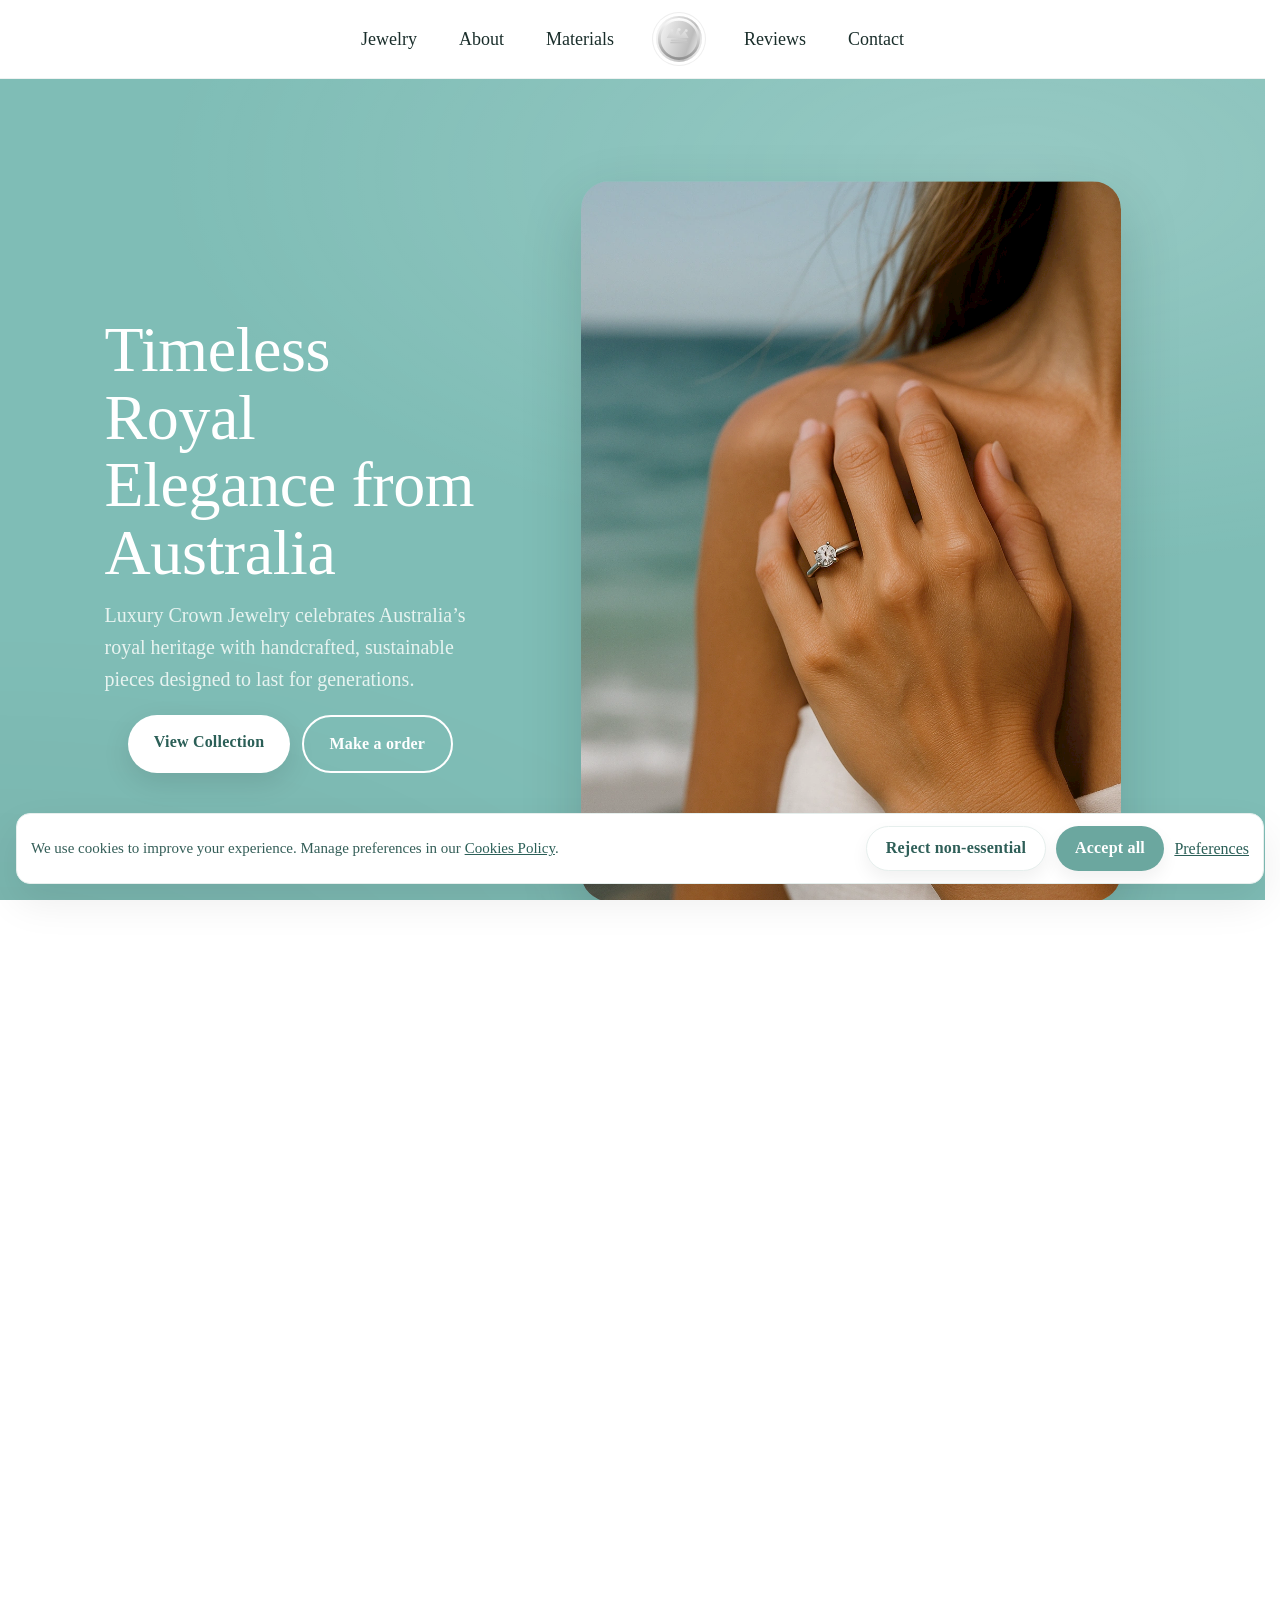
==== commit 8ab073a1: "Fix image extensions" ====
--- a/index.html
+++ b/index.html
@@ -14,7 +14,7 @@
   <meta property="og:title" content="Crown (Australia) — Luxury Crown Jewelry from Australia" />
   <meta property="og:description"
     content="Regal-inspired handcrafted jewelry from Australia. Crown quality, timeless design." />
-  <meta property="og:image" content="https://example.com/public/images/og/homePage.webP">
+  <meta property="og:image" content="https://example.com/public/images/og/homePage.webp">
 
   <link rel="icon" type="image/svg+xml" href="/public/favicon.svg?v=2">
   <link rel="stylesheet" href="./css/normalize.css" />
@@ -55,7 +55,7 @@
               </defs>
               <rect x="0" y="0" width="960" height="1280" fill="var(--teal)" />
               <g clip-path="url(#portraitMask)" filter="url(#innerShadow)">
-                <image href="./public/images/about-media.webP" x="0" y="0" width="960" height="1280"
+                <image href="./public/images/about-media.webp" x="0" y="0" width="960" height="1280"
                   preserveAspectRatio="xMidYMid slice" />
               </g>
             </svg>
@@ -80,11 +80,11 @@
         <div class="catalog__viewport" aria-roledescription="carousel">
           <div class="catalog__track">
             <article class="item" data-title="Solitaire Ring" data-price="£1,250"
-              data-gallery="./public/images/jewellery/SolitaireRing/SolitaireRing1.webP|./public/images/jewellery/SolitaireRing/SolitaireRing2.webP|./public/images/jewellery/SolitaireRing/SolitaireRing3.webP"
-              data-img="./public/images/jewellery/SolitaireRing/SolitaireRing1.webP" data-link="./product-ring.html"
+              data-gallery="./public/images/jewellery/SolitaireRing/SolitaireRing1.webp|./public/images/jewellery/SolitaireRing/SolitaireRing2.webp|./public/images/jewellery/SolitaireRing/SolitaireRing3.webp"
+              data-img="./public/images/jewellery/SolitaireRing/SolitaireRing1.webp" data-link="./product-ring.html"
               data-desc="Classic round brilliant solitaire with a slim band for maximum sparkle. Low-profile, stackable, everyday-friendly. 18k white gold; lifetime polishing included.">
               <div class="item__media">
-                <img src="./public/images/jewellery/SolitaireRing/SolitaireRing1.webP" alt="Solitaire Ring">
+                <img src="./public/images/jewellery/SolitaireRing/SolitaireRing1.webp" alt="Solitaire Ring">
               </div>
               <div class="item__foot">
                 <h3 class="item__title">Solitaire Ring</h3>
@@ -96,12 +96,12 @@
             </article>
 
             <article class="item" data-title="Teardrop Earrings" data-price="£420"
-              data-gallery="./public/images/jewellery/TeardropEarrings/TeardropEarrings1.webP|./public/images/jewellery/TeardropEarrings/TeardropEarrings2.webP|./public/images/jewellery/TeardropEarrings/TeardropEarrings3.webP"
-              data-img="./public/images/jewellery/TeardropEarrings/TeardropEarrings1.webP"
+              data-gallery="./public/images/jewellery/TeardropEarrings/TeardropEarrings1.webp|./public/images/jewellery/TeardropEarrings/TeardropEarrings2.webp|./public/images/jewellery/TeardropEarrings/TeardropEarrings3.webp"
+              data-img="./public/images/jewellery/TeardropEarrings/TeardropEarrings1.webp"
               data-link="./product-earrings.html"
               data-desc="Minimal teardrop earrings with a glossy enamel finish. Sterling silver with secure lever-backs. Lightweight — perfect for all-day wear.">
               <div class="item__media">
-                <img src="./public/images/jewellery/TeardropEarrings/TeardropEarrings1.webP" alt="Teardrop Earrings">
+                <img src="./public/images/jewellery/TeardropEarrings/TeardropEarrings1.webp" alt="Teardrop Earrings">
               </div>
               <div class="item__foot">
                 <h3 class="item__title">Teardrop Earrings</h3>
@@ -113,11 +113,11 @@
             </article>
 
             <article class="item" data-title="Fine Link Bracelet" data-price="£380"
-              data-gallery="./public/images/jewellery/ShineBracelet/ShineBracelet1.webP|./public/images/jewellery/ShineBracelet/ShineBracelet2.webP|./public/images/jewellery/ShineBracelet/ShineBracelet3.webP"
-              data-img="./public/images/jewellery/ShineBracelet/ShineBracelet1.webP" data-link="./product-bracelet.html"
+              data-gallery="./public/images/jewellery/ShineBracelet/ShineBracelet1.webp|./public/images/jewellery/ShineBracelet/ShineBracelet2.webp|./public/images/jewellery/ShineBracelet/ShineBracelet3.webp"
+              data-img="./public/images/jewellery/ShineBracelet/ShineBracelet1.webp" data-link="./product-bracelet.html"
               data-desc="Refined round-link chain bracelet in sterling silver. Smooth edges and silky drape — pairs beautifully with a watch or stacking set.">
               <div class="item__media">
-                <img src="./public/images/jewellery/ShineBracelet/ShineBracelet1.webP" alt="Fine Link Bracelet">
+                <img src="./public/images/jewellery/ShineBracelet/ShineBracelet1.webp" alt="Fine Link Bracelet">
               </div>
               <div class="item__foot">
                 <h3 class="item__title">Fine Link Bracelet</h3>
@@ -129,11 +129,11 @@
             </article>
 
             <article class="item" data-title="Silver Disc Pendant" data-price="£310"
-              data-gallery="./public/images/jewellery/ShinePendant/ShinePendant1.webP|./public/images/jewellery/ShinePendant/ShinePendant2.webP|./public/images/jewellery/ShinePendant/ShinePendant3.webP"
-              data-img="./public/images/jewellery/ShinePendant/ShinePendant1.webP" data-link="./product-pendant.html"
+              data-gallery="./public/images/jewellery/ShinePendant/ShinePendant1.webp|./public/images/jewellery/ShinePendant/ShinePendant2.webp|./public/images/jewellery/ShinePendant/ShinePendant3.webp"
+              data-img="./public/images/jewellery/ShinePendant/ShinePendant1.webp" data-link="./product-pendant.html"
               data-desc="Timeless sterling-silver disc with a satin dome and bright-cut rim. Elegant alone or layered with a short choker.">
               <div class="item__media">
-                <img src="./public/images/jewellery/ShinePendant/ShinePendant1.webP" alt="Silver Disc Pendant">
+                <img src="./public/images/jewellery/ShinePendant/ShinePendant1.webp" alt="Silver Disc Pendant">
               </div>
               <div class="item__foot">
                 <h3 class="item__title">Silver Disc Pendant</h3>
@@ -145,11 +145,11 @@
             </article>
 
             <article class="item" data-title="Green Enamel Bracelet" data-price="£290"
-              data-gallery="./public/images/jewellery/GreenBracelet/GreenBracelet1.webP|./public/images/jewellery/GreenBracelet/GreenBracelet2.webP|./public/images/jewellery/GreenBracelet/GreenBracelet3.webP"
-              data-img="./public/images/jewellery/GreenBracelet/GreenBracelet1.webP" data-link="./product-bracelet.html"
+              data-gallery="./public/images/jewellery/GreenBracelet/GreenBracelet1.webp|./public/images/jewellery/GreenBracelet/GreenBracelet2.webp|./public/images/jewellery/GreenBracelet/GreenBracelet3.webp"
+              data-img="./public/images/jewellery/GreenBracelet/GreenBracelet1.webp" data-link="./product-bracelet.html"
               data-desc="Jade-green enamel charm bracelet on a fine silver chain. Hand-fired enamel for lasting color. Stack-ready, feather-light.">
               <div class="item__media">
-                <img src="./public/images/jewellery/GreenBracelet/GreenBracelet1.webP" alt="Green Enamel Bracelet">
+                <img src="./public/images/jewellery/GreenBracelet/GreenBracelet1.webp" alt="Green Enamel Bracelet">
               </div>
               <div class="item__foot">
                 <h3 class="item__title">Green Enamel Bracelet</h3>
@@ -161,11 +161,11 @@
             </article>
 
             <article class="item" data-title="Blue Enamel Pendant" data-price="£360"
-              data-gallery="./public/images/jewellery/BluePendant/BluePendant1.webP|./public/images/jewellery/BluePendant/BluePendant2.webP|./public/images/jewellery/BluePendant/BluePendant3.webP"
-              data-img="./public/images/jewellery/BluePendant/BluePendant1.webP" data-link="./product-pendant.html"
+              data-gallery="./public/images/jewellery/BluePendant/BluePendant1.webp|./public/images/jewellery/BluePendant/BluePendant2.webp|./public/images/jewellery/BluePendant/BluePendant3.webp"
+              data-img="./public/images/jewellery/BluePendant/BluePendant1.webp" data-link="./product-pendant.html"
               data-desc="Ocean-blue enamel dome with a polished rim. Comfortable 45 cm chain — designed to layer or shine solo.">
               <div class="item__media">
-                <img src="./public/images/jewellery/BluePendant/BluePendant1.webP" alt="Blue Enamel Pendant">
+                <img src="./public/images/jewellery/BluePendant/BluePendant1.webp" alt="Blue Enamel Pendant">
               </div>
               <div class="item__foot">
                 <h3 class="item__title">Blue Enamel Pendant</h3>
@@ -177,12 +177,12 @@
             </article>
 
             <article class="item" data-title="Deep Green Pendant" data-price="£1,380"
-              data-gallery="./public/images/jewellery/GreenSinglePendant/GreenSinglePendant1.webP|./public/images/jewellery/GreenSinglePendant/GreenSinglePendant2.webP|./public/images/jewellery/GreenSinglePendant/GreenSinglePendant3.webP"
-              data-img="./public/images/jewellery/GreenSinglePendant/GreenSinglePendant1.webP"
+              data-gallery="./public/images/jewellery/GreenSinglePendant/GreenSinglePendant1.webp|./public/images/jewellery/GreenSinglePendant/GreenSinglePendant2.webp|./public/images/jewellery/GreenSinglePendant/GreenSinglePendant3.webp"
+              data-img="./public/images/jewellery/GreenSinglePendant/GreenSinglePendant1.webp"
               data-link="./product-pendant.html"
               data-desc="Deep-green enamel pendant inspired by coastal eucalyptus. Silver bezel with glass-smooth finish. Gift-boxed.">
               <div class="item__media">
-                <img src="./public/images/jewellery/GreenSinglePendant/GreenSinglePendant1.webP"
+                <img src="./public/images/jewellery/GreenSinglePendant/GreenSinglePendant1.webp"
                   alt="Deep Green Pendant">
               </div>
               <div class="item__foot">
@@ -195,11 +195,11 @@
             </article>
 
             <article class="item" data-title="Silver Coin Pendant" data-price="£330"
-              data-gallery="./public/images/jewellery/GreenPendant/GreenPendant1.webP|./public/images/jewellery/GreenPendant/GreenPendant2.webP|./public/images/jewellery/GreenPendant/GreenPendant3.webP"
-              data-img="./public/images/jewellery/GreenPendant/GreenPendant1.webP" data-link="./product-pendant.html"
+              data-gallery="./public/images/jewellery/GreenPendant/GreenPendant1.webp|./public/images/jewellery/GreenPendant/GreenPendant2.webp|./public/images/jewellery/GreenPendant/GreenPendant3.webp"
+              data-img="./public/images/jewellery/GreenPendant/GreenPendant1.webp" data-link="./product-pendant.html"
               data-desc="Sterling-silver coin pendant with a soft satin finish. Minimalist, modern and easy to wear every day.">
               <div class="item__media">
-                <img src="./public/images/jewellery/GreenPendant/GreenPendant1.webP" alt="Silver Coin Pendant">
+                <img src="./public/images/jewellery/GreenPendant/GreenPendant1.webp" alt="Silver Coin Pendant">
               </div>
               <div class="item__foot">
                 <h3 class="item__title">Silver Coin Pendant</h3>
@@ -288,7 +288,7 @@
         </div>
 
         <figure class="about__media">
-          <img class="about__img" src="./public/images/hero.webP"
+          <img class="about__img" src="./public/images/hero.webp"
             alt="Crown jeweler setting an opal into a silver bezel under warm studio light">
           <svg class="about__crest" viewBox="0 0 36 20" aria-hidden="true">
             <path d="M2 18h32L27 4l-5 5-4-8-4 8-5-5-7 14z" fill="url(#g)" />
@@ -394,7 +394,7 @@
 
         <div class="rev-grid">
           <figure class="rev">
-            <img class="rev__photo" src="./public/images/users/user-1.webP" alt="Amelia R. portrait" width="72"
+            <img class="rev__photo" src="./public/images/users/user-1.webp" alt="Amelia R. portrait" width="72"
               height="72" loading="lazy">
             <blockquote class="rev__quote">“My Crown pendant is stunning — light, elegant, and deeply Australian.”
             </blockquote>
@@ -427,7 +427,7 @@
           </figure>
 
           <figure class="rev">
-            <img class="rev__photo" src="./public/images/users/user-4.webP" alt="Sophia M. portrait" width="72"
+            <img class="rev__photo" src="./public/images/users/user-4.webp" alt="Sophia M. portrait" width="72"
               height="72" loading="lazy">
             <blockquote class="rev__quote">“Refined, timeless and responsibly made. I love wearing it every day.”
             </blockquote>
--- a/css/styles.css
+++ b/css/styles.css
@@ -1411,7 +1411,7 @@
     background:
       radial-gradient(140% 90% at 80% 10%, rgba(255, 255, 255, .18), transparent 48%),
       radial-gradient(120% 80% at 0% 100%, rgba(0, 0, 0, .06), transparent 50%),
-      url('../public/images/about-media.webP') center/cover no-repeat, var(--teal)
+      url('../public/images/about-media.webp') center/cover no-repeat, var(--teal)
   }
 
   .hero__inner {
